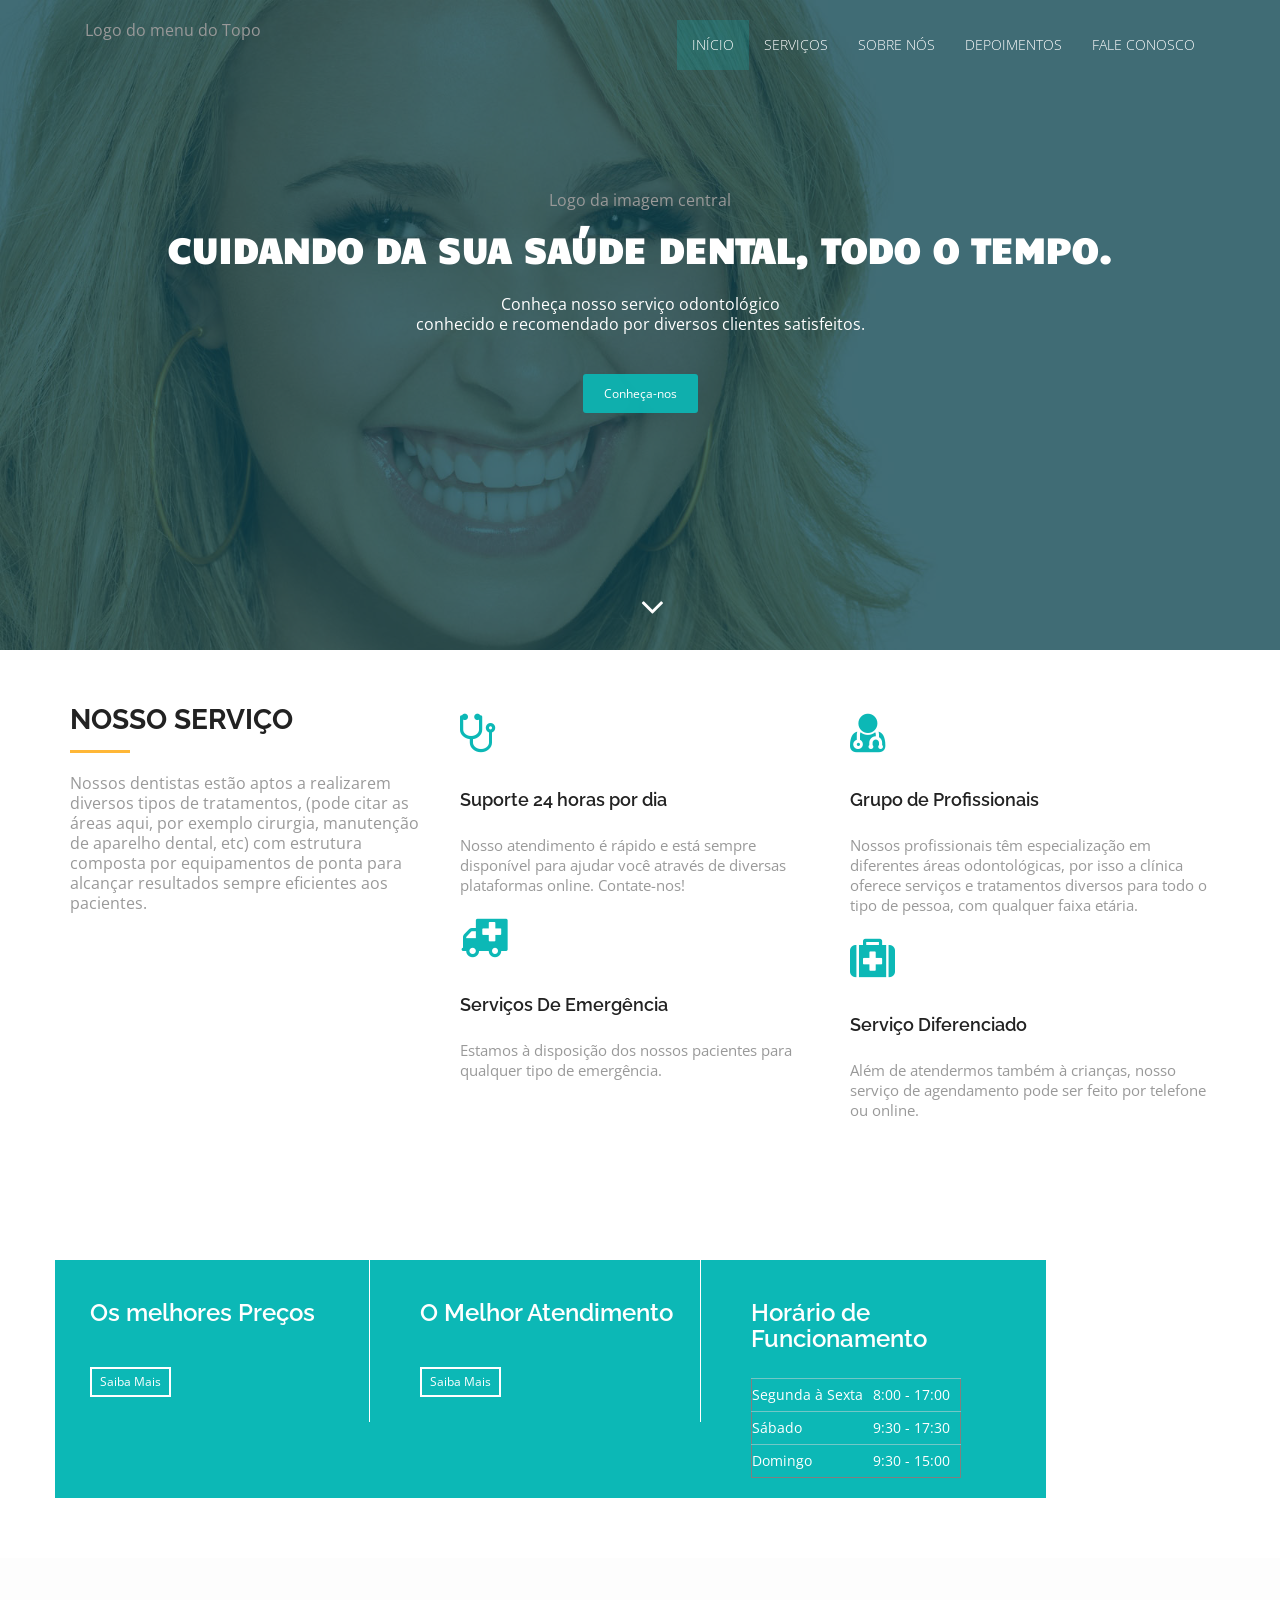
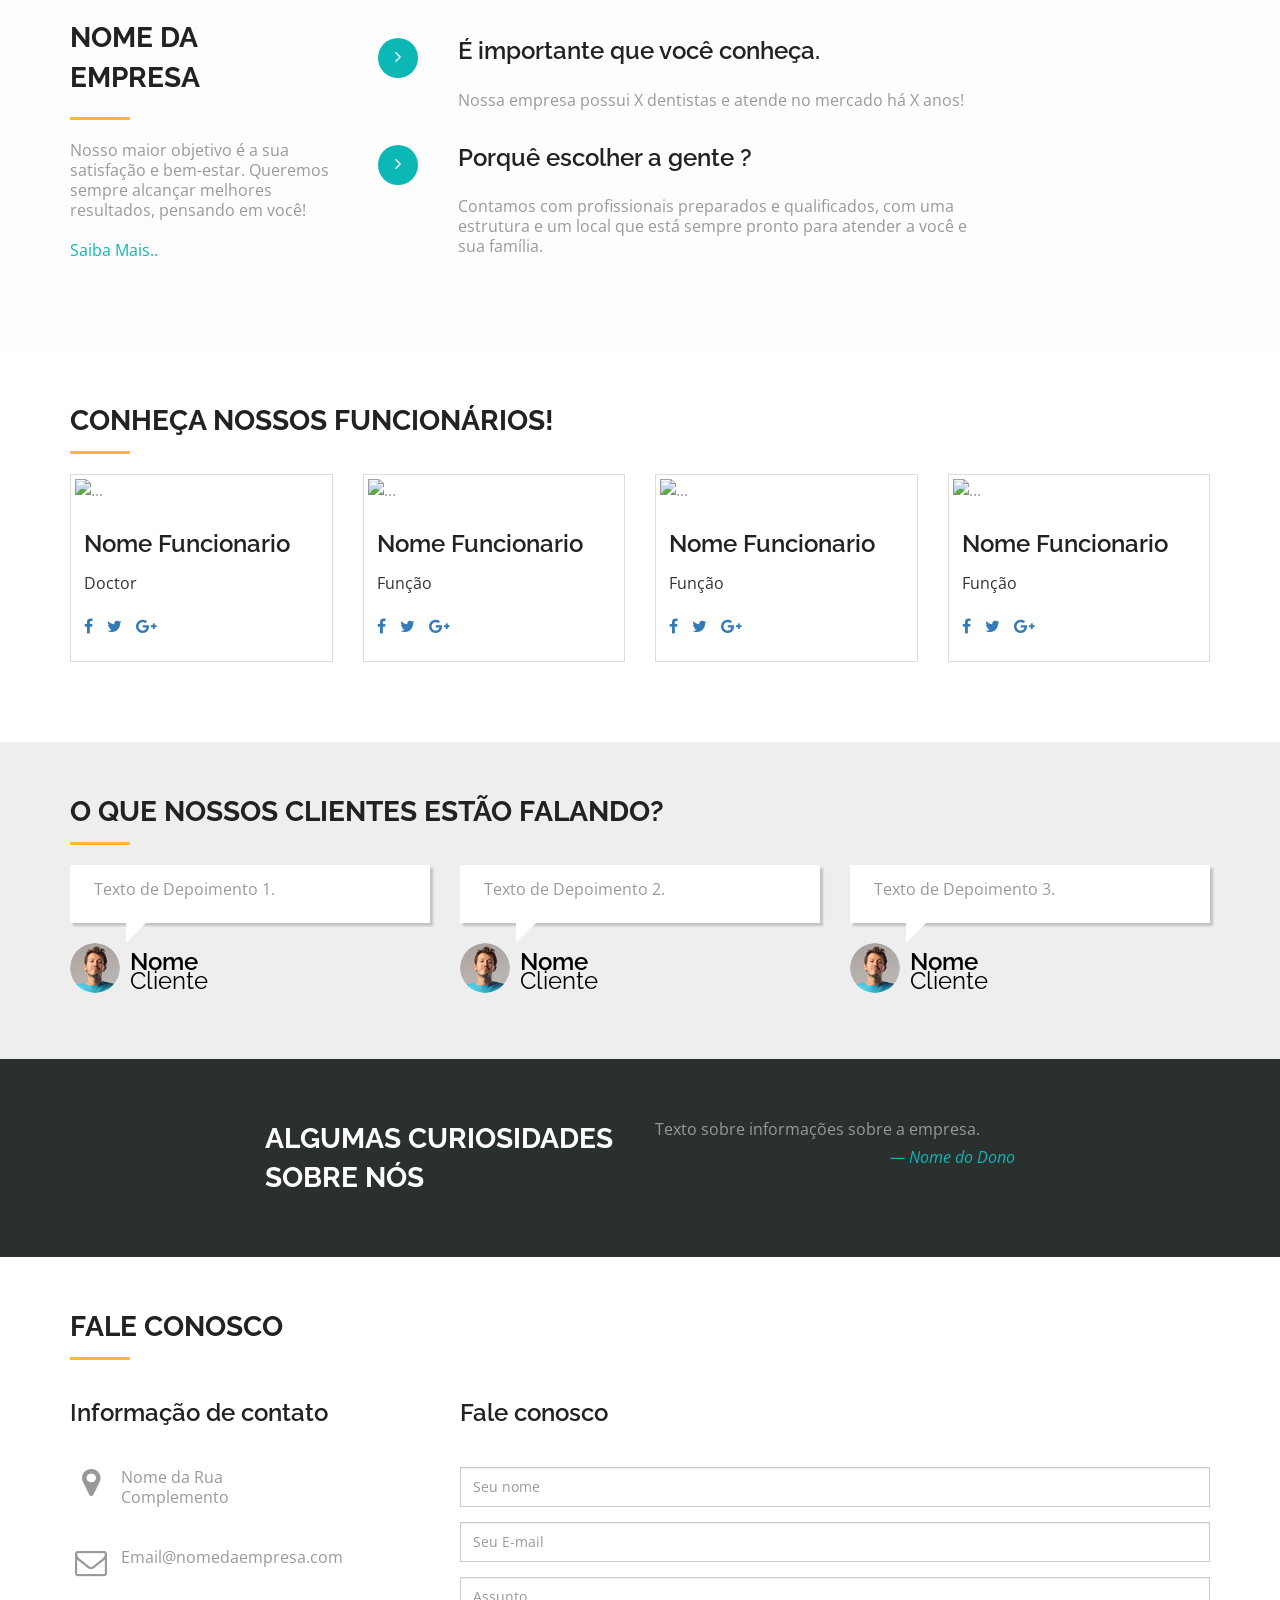
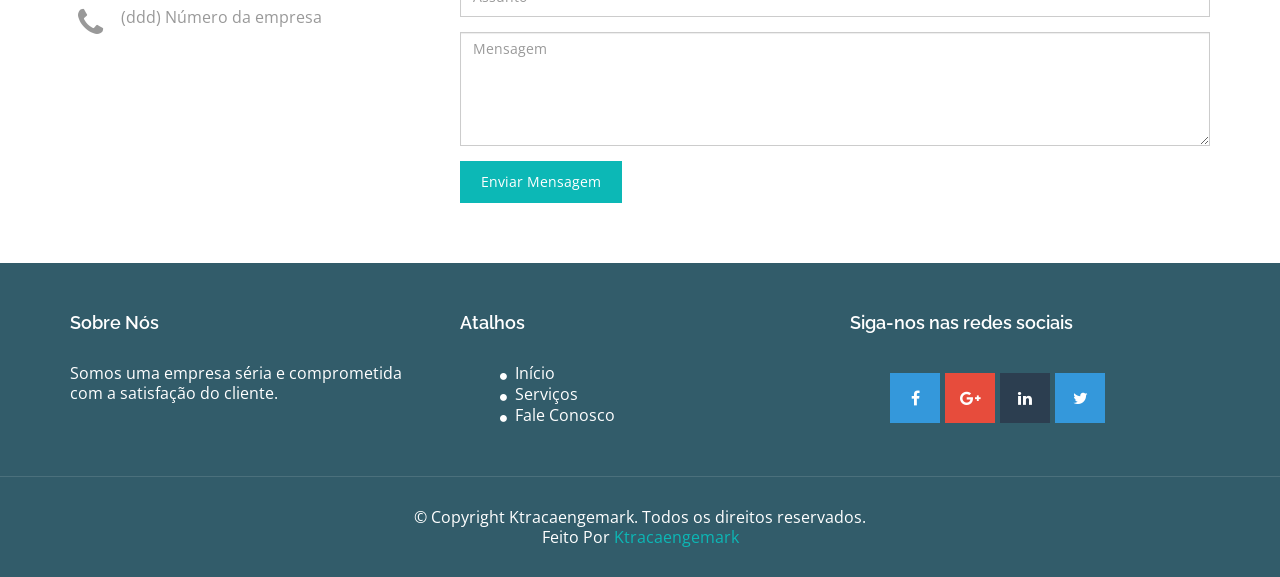
==== src/main/webapp/index.html @ 69862e16 "Inical" ====
<!DOCTYPE html>
<html lang="en">
  <head>
    <meta charset="utf-8">
    <meta name="viewport" content="width=device-width, initial-scale=1">
    <title>Odonto</title>
    <meta name="description" content="Free Bootstrap Theme by BootstrapMade.com">
    <meta name="keywords" content="free website templates, free bootstrap themes, free template, free bootstrap, free website template">
    
    <link rel="stylesheet" type="text/css" href="https://fonts.googleapis.com/css?family=Open+Sans|Raleway|Candal">
    <link rel="stylesheet" type="text/css" href="css/font-awesome.min.css">
    <link rel="stylesheet" type="text/css" href="css/bootstrap.min.css">
    <link rel="stylesheet" type="text/css" href="css/style.css">
    <!-- =======================================================
        Theme Name: Medilab
        Theme URL: https://bootstrapmade.com/medilab-free-medical-bootstrap-theme/
        Author: BootstrapMade.com
        Author URL: https://bootstrapmade.com
    ======================================================= -->
  </head>
  <body id="myPage" data-spy="scroll" data-target=".navbar" data-offset="60">
  	<!--banner-->
	<section id="banner" class="banner">
		<div class="bg-color">
			<nav class="navbar navbar-default navbar-fixed-top">
			  <div class="container">
			  	<div class="col-md-12">
				    <div class="navbar-header">
				      <button type="button" class="navbar-toggle" data-toggle="collapse" data-target="#myNavbar">
				        <span class="icon-bar"></span>
				        <span class="icon-bar"></span>
				        <span class="icon-bar"></span>
				      </button>
				      <!--<a class="navbar-brand" href="#"><img src="img/logo.png" class="img-responsive" style="width: 140px; margin-top: -16px;"></a>--> Logo do menu do Topo
				    </div>
				    <div class="collapse navbar-collapse navbar-right" id="myNavbar">
				      <ul class="nav navbar-nav">
				        <li class="active"><a href="#banner">Início</a></li>
				        <li class=""><a href="#service">Serviços</a></li>
				        <li class=""><a href="#about">Sobre Nós</a></li>
				        <li class=""><a href="#testimonial">Depoimentos</a></li>
				        <li class=""><a href="#contact">Fale Conosco</a></li>
				      </ul>
				    </div>
				</div>
			  </div>
			</nav>
			<div class="container">
				<div class="row">
					<div class="banner-info">
						<div class="banner-logo text-center">
							<!--<img src="img/logo.png" class="img-responsive">--> Logo da imagem central
						</div>
						<div class="banner-text text-center">
							<h1 class="white">Cuidando da sua Saúde dental, todo o tempo.</h1>
							<p>Conheça nosso serviço odontológico<br>conhecido e recomendado por diversos clientes satisfeitos.</p>
							<a href="#contact" class="btn btn-appoint">Conheça-nos</a>
						</div>
						<div class="overlay-detail text-center">
			               <a href="#service"><i class="fa fa-angle-down"></i></a>
			             </div>		
					</div>
				</div>
			</div>
		</div>
	</section>
	<!--/ banner-->
	<!--service-->
	<section id="service" class="section-padding">
		<div class="container">
			<div class="row">
				<div class="col-md-4 col-sm-4">
					<h2 class="ser-title">Nosso Serviço</h2>
					<hr class="botm-line">
					<p>Nossos dentistas estão aptos a realizarem diversos tipos de tratamentos, (pode citar as áreas aqui, por exemplo cirurgia, manutenção de aparelho dental, etc) com estrutura composta por equipamentos de ponta para alcançar resultados sempre eficientes aos pacientes.</p>
				</div>
				<div class="col-md-4 col-sm-4">
					<div class="service-info">
						<div class="icon">
							<i class="fa fa-stethoscope"></i>
						</div>
						<div class="icon-info">
							<h4>Suporte 24 horas por dia</h4>
							<p>Nosso atendimento é rápido e está sempre disponível para ajudar você através de diversas plataformas online. Contate-nos!</p>
						</div>
					</div>
					<div class="service-info">
						<div class="icon">
							<i class="fa fa-ambulance"></i>
						</div>
						<div class="icon-info">
							<h4>Serviços De Emergência</h4>
							<p>Estamos à disposição dos nossos pacientes para qualquer tipo de emergência.</p>
						</div>
					</div>
				</div>
				<div class="col-md-4 col-sm-4">
					<div class="service-info">
						<div class="icon">
							<i class="fa fa-user-md"></i>
						</div>
						<div class="icon-info">
							<h4>Grupo de Profissionais</h4>
							<p>Nossos profissionais têm especialização em diferentes áreas odontológicas, por isso a clínica oferece serviços e tratamentos diversos para todo o tipo de pessoa, com qualquer faixa etária.</p>
						</div>
					</div>
					<div class="service-info">
						<div class="icon">
							<i class="fa fa-medkit"></i>
						</div>
						<div class="icon-info">
							<h4>Serviço Diferenciado</h4>
							<p>Além de atendermos também à crianças, nosso serviço de agendamento pode ser feito por telefone ou online.</p>
						</div>
					</div>
				</div>
			</div>
		</div>
	</section>
	<!--/ service-->
	<!--cta-->
	<section id="cta-1" class="section-padding">
		<div class="container">
			<div class="row">
				<div class="schedule-tab">
    			<div class="col-md-4 col-sm-4 bor-left">
    				<div class="mt-boxy-color"></div>
	    			<div class="medi-info">
		    			<h3>Os melhores Preços</h3>
						<p></p>
						<a href="#" class="medi-info-btn">Saiba Mais</a>		    	
					</div>
    			</div>
				<div class="col-md-4 col-sm-4">
					<div class="medi-info">
		    			<h3>O Melhor Atendimento</h3>
						<p></p>
						<a href="#" class="medi-info-btn">Saiba Mais</a>	
					</div>
				</div>
				<div class="col-md-4 col-sm-4 mt-boxy-3">
					<div class="mt-boxy-color"></div>
					<div class="time-info">
			    			<h3>Horário de Funcionamento</h3>
							<table style="margin: 8px 0px 0px;" border="1">
								<tbody>
									<tr>
									<td>Segunda à Sexta</td>
									<td>8:00 - 17:00</td>
									</tr>
									<tr>
									<td>Sábado</td>
									<td>9:30 - 17:30</td>
									</tr>
									<tr>
									<td>Domingo</td>
									<td>9:30 - 15:00</td>
									</tr>
								</tbody>
							</table>				    		
					</div>
				</div>
				</div>
			</div>
		</div>
	</section>
	<!--cta-->
	<!--about-->
	<section id="about" class="section-padding">
		<div class="container">
			<div class="row">
				<div class="col-md-3 col-sm-4 col-xs-12">
			        <div class="section-title">
			          <h2 class="head-title lg-line">Nome da empresa</h2>
			          <hr class="botm-line">
			          <p class="sec-para">Nosso maior objetivo é a sua satisfação e bem-estar. Queremos sempre alcançar melhores resultados, pensando em você!</p>
			          <a href="" style="color: #0cb8b6; padding-top:10px;">Saiba Mais..</a>
			        </div>
			    </div>
			    <div class="col-md-9 col-sm-8 col-xs-12">
			       <div style="visibility: visible;" class="col-sm-9 more-features-box">
			          <div class="more-features-box-text">
			            <div class="more-features-box-text-icon"> <i class="fa fa-angle-right" aria-hidden="true"></i> </div>
			            <div class="more-features-box-text-description">
				            <h3>É importante que você conheça.</h3>
				            <p>Nossa empresa possui X dentistas e atende no mercado há X anos!</p>
				        </div>
			          </div>
			          <div class="more-features-box-text">
			            <div class="more-features-box-text-icon"> <i class="fa fa-angle-right" aria-hidden="true"></i> </div>
			            <div class="more-features-box-text-description">
				            <h3>Porquê escolher a gente ?</h3>
				            <p>Contamos com profissionais preparados e qualificados, com uma estrutura e um local que está sempre pronto para atender a você e sua família.</p>
				        </div>
                        </div>
			        </div>
			    </div>
			</div>
		</div>
	</section>
	<!--/ about-->
	<!--doctor team-->
	<section id="doctor-team" class="section-padding">
		<div class="container">
			<div class="row">
				<div class="col-md-12">
					<h2 class="ser-title">Conheça nossos Funcionários!</h2>
					<hr class="botm-line">
				</div>
				<div class="col-md-3 col-sm-3 col-xs-6">
			      <div class="thumbnail"> 
			      	<img src="img/doctor1.jpg" alt="..." class="team-img">
			        <div class="caption">
			          <h3>Nome Funcionario</h3>
			          <p>Doctor</p>
			          <ul class="list-inline">
			            <li><a href="#"><i class="fa fa-facebook"></i></a></li>
			            <li><a href="#"><i class="fa fa-twitter"></i></a></li>
			            <li><a href="#"><i class="fa fa-google-plus"></i></a></li>
			          </ul>
			        </div>
			      </div>
			    </div>
			    <div class="col-md-3 col-sm-3 col-xs-6">
			      <div class="thumbnail"> 
			      	<img src="img/doctor2.jpg" alt="..." class="team-img">
			        <div class="caption">
			          <h3>Nome Funcionario</h3>
			          <p>Função</p>
			          <ul class="list-inline">
			            <li><a href="#"><i class="fa fa-facebook"></i></a></li>
			            <li><a href="#"><i class="fa fa-twitter"></i></a></li>
			            <li><a href="#"><i class="fa fa-google-plus"></i></a></li>
			          </ul>
			        </div>
			      </div>
			    </div>
			    <div class="col-md-3 col-sm-3 col-xs-6">
			      <div class="thumbnail"> 
			      	<img src="img/doctor3.jpg" alt="..." class="team-img">
			        <div class="caption">
			          <h3>Nome Funcionario</h3>
			          <p>Função</p>
			          <ul class="list-inline">
			            <li><a href="#"><i class="fa fa-facebook"></i></a></li>
			            <li><a href="#"><i class="fa fa-twitter"></i></a></li>
			            <li><a href="#"><i class="fa fa-google-plus"></i></a></li>
			          </ul>
			        </div>
			      </div>
			    </div>
			    <div class="col-md-3 col-sm-3 col-xs-6">
			      <div class="thumbnail"> 
			      	<img src="img/doctor4.jpg" alt="..." class="team-img">
			        <div class="caption">
			          <h3>Nome Funcionario</h3>
			          <p>Função</p>
			          <ul class="list-inline">
			            <li><a href="#"><i class="fa fa-facebook"></i></a></li>
			            <li><a href="#"><i class="fa fa-twitter"></i></a></li>
			            <li><a href="#"><i class="fa fa-google-plus"></i></a></li>
			          </ul>
			        </div>
			      </div>
			    </div>
			</div>
		</div>
	</section>
	<!--/ doctor team-->
	<!--testimonial-->
	<section id="testimonial" class="section-padding">
		<div class="container">
			<div class="row">
				<div class="col-md-12">
					<h2 class="ser-title">O que nossos Clientes estão falando?</h2>
					<hr class="botm-line">
				</div>
				<div class="col-md-4 col-sm-4">
					<div class="testi-details">
						<!-- Paragraph -->
						<p>Texto de Depoimento 1.</p>
					</div>
					<div class="testi-info">
						<!-- User Image -->
						<a href="#"><img src="img/thumb.png" alt="" class="img-responsive"></a>
						<!-- User Name -->
						<h3>Nome<span>Cliente</span></h3>
					</div>
				</div>
			    <div class="col-md-4 col-sm-4">
					<div class="testi-details">
						<!-- Paragraph -->
						<p>Texto de Depoimento 2.</p>
					</div>
					<div class="testi-info">
						<!-- User Image -->
						<a href="#"><img src="img/thumb.png" alt="" class="img-responsive"></a>
						<!-- User Name -->
						<h3>Nome<span>Cliente</span></h3>
					</div>
				</div>
			    <div class="col-md-4 col-sm-4">
					<div class="testi-details">
						<!-- Paragraph -->
						<p>Texto de Depoimento 3.</p>
					</div>
					<div class="testi-info">
						<!-- User Image -->
						<a href="#"><img src="img/thumb.png" alt="" class="img-responsive"></a>
						<!-- User Name -->
						<h3>Nome<span>Cliente</span></h3>
					</div>
				</div>
			</div>
		</div>
	</section>
	<!--/ testimonial-->
	<!--cta 2-->
	<section id="cta-2" class="section-padding">
		<div class="container">
			<div class=" row">
				<div class="col-md-2"></div>
	            <div class="text-right-md col-md-4 col-sm-4">
	              <h2 class="section-title white lg-line"> Algumas curiosidades<br> Sobre Nós</h2>
	            </div>
	            <div class="col-md-4 col-sm-5">
	              Texto sobre informações sobre a empresa.
	              <p class="text-right text-primary"><i>— Nome do Dono</i></p>
	            </div>
	            <div class="col-md-2"></div>
	        </div>
		</div>
	</section>
	<!--cta-->
	<!--contact-->
	<section id="contact" class="section-padding">
		<div class="container">
			<div class="row">
				<div class="col-md-12">
					<h2 class="ser-title">Fale Conosco</h2>
					<hr class="botm-line">
				</div>
				<div class="col-md-4 col-sm-4">
			      <h3>Informação de contato</h3>
			      <div class="space"></div>
			      <p><i class="fa fa-map-marker fa-fw pull-left fa-2x"></i>Nome da Rua<br>
			        Complemento</p>
			      <div class="space"></div>
			      <p><i class="fa fa-envelope-o fa-fw pull-left fa-2x"></i>Email@nomedaempresa.com</p>
			      <div class="space"></div>
			      <p><i class="fa fa-phone fa-fw pull-left fa-2x"></i>(ddd) Número da empresa</p>
			    </div>
				<div class="col-md-8 col-sm-8 marb20">
					<div class="contact-info">
							<h3 class="cnt-ttl">Fale conosco</h3>
							<div class="space"></div>
                            <div id="sendmessage">Sua mensagem foi enviada, obrigado!</div>
                            <div id="errormessage"></div>
							<form action="" method="post" role="form" class="contactForm">
							    <div class="form-group">
                                    <input type="text" name="name" class="form-control br-radius-zero" id="name" placeholder="Seu nome" data-rule="minlen:4" data-msg="Por favor, no mínimo 4 digitos" />
                                    <div class="validation"></div>
                                </div>
                                <div class="form-group">
                                    <input type="email" class="form-control br-radius-zero" name="email" id="email" placeholder="Seu E-mail" data-rule="email" data-msg="Por favor, use um e-mail válido" />
                                    <div class="validation"></div>
                                </div>
                                <div class="form-group">
                                    <input type="text" class="form-control br-radius-zero" name="subject" id="subject" placeholder="Assunto" data-rule="minlen:4" data-msg="Por favor, no mínimo 8 digitos no assunto" />
                                    <div class="validation"></div>
                                </div>
                                <div class="form-group">
                                    <textarea class="form-control br-radius-zero" name="message" rows="5" data-rule="required" data-msg="Por favor, escreva algo pra nós." placeholder="Mensagem"></textarea>
                                    <div class="validation"></div>
                                </div>
                                
								<div class="form-action">
									<button type="submit" class="btn btn-form">Enviar Mensagem</button>
								</div>
							</form>
					</div>
				</div>
			</div>
		</div>
	</section>
	<!--/ contact-->
	<!--footer-->
	<footer id="footer">
		<div class="top-footer">
			<div class="container">
				<div class="row">
					<div class="col-md-4 col-sm-4 marb20">
							<div class="ftr-tle">
								<h4 class="white no-padding">Sobre Nós</h4>
							</div>
							<div class="info-sec">
								<p>Somos uma empresa séria e comprometida com a satisfação do cliente.</p>
							</div>
					</div>
					<div class="col-md-4 col-sm-4 marb20">
						<div class="ftr-tle">
							<h4 class="white no-padding">Atalhos</h4>
						</div>
						<div class="info-sec">
							<ul class="quick-info">
								<li><a href="index.html"><i class="fa fa-circle"></i>Início</a></li>
								<li><a href="#service"><i class="fa fa-circle"></i>Serviços</a></li>
								<li><a href="#contact"><i class="fa fa-circle"></i>Fale Conosco</a></li>
							</ul>
						</div>
					</div>
					<div class="col-md-4 col-sm-4 marb20">
						<div class="ftr-tle">
							<h4 class="white no-padding">Siga-nos nas redes sociais</h4>
						</div>
						<div class="info-sec">
							<ul class="social-icon">
								<li class="bglight-blue"><i class="fa fa-facebook"></i></li>
								<li class="bgred"><i class="fa fa-google-plus"></i></li>
								<li class="bgdark-blue"><i class="fa fa-linkedin"></i></li>
								<li class="bglight-blue"><i class="fa fa-twitter"></i></li>
							</ul>
						</div>
					</div>
				</div>
			</div>
		</div>
		<div class="footer-line">
			<div class="container">
				<div class="row">
					<div class="col-md-12 text-center">
						© Copyright Ktracaengemark. Todos os direitos reservados.
                        <div class="credits">
                            <!-- 
                                All the links in the footer should remain intact. 
                                You can delete the links only if you purchased the pro version.
                                Licensing information: https://bootstrapmade.com/license/
                                Purchase the pro version with working PHP/AJAX contact form: https://bootstrapmade.com/buy/?theme=Medilab
                            -->
                            Feito Por <a href="https://www.ktracaengemark.com.br/site">Ktracaengemark</a>
                        </div>
					</div>
				</div>
			</div>
		</div>
	</footer>
	<!--/ footer-->
    
    <script src="js/jquery.min.js"></script>
    <script src="js/jquery.easing.min.js"></script>
    <script src="js/bootstrap.min.js"></script>
    <script src="js/custom.js"></script>
    <script src="contactform/contactform.js"></script>
    
  </body>
</html>
---- src/main/webapp/css/style.css ----
/*
    Theme Name: Medilab
    Theme URL: https://bootstrapmade.com/medilab-free-medical-bootstrap-theme/
    Author: BootstrapMade.com
    Author URL: https://bootstrapmade.com
*/

body {
	font-family: 'Open Sans', sans-serif;
	line-height: 20px;
	color: #999999;
	font-size: 300;
	font-size: 16px;
}
ol, ul {
	list-style: none;
}
blockquote, q {
	quotes: none;
}
blockquote:before, blockquote:after,
q:before, q:after {
	content: '';
	content: none;
}
table {
	border-collapse: collapse;
	border-spacing: 0;
}
h1, h2, h3, h4, h5, h6
{
	font-family: 'Raleway', sans-serif;
	font-weight: 600;
	color: #222222;
}
a, a:hover, a:focus, a:active{
    outline: none;
}

.section-padding{
	padding: 60px 0px;

}
h2 {
    line-height: 20px;
    margin: 0;
    font-size: 28px;
    font-weight: 700;
    text-transform: uppercase;
}
hr.botm-line {
    height: 3px;
    width: 60px;
    background: #ffb737;
    position: relative;
    border: 0;
    margin: 20px 0 20px 0;
}

/***************************************
banner
***************************************/
.navbar {
    margin-bottom: 0px;
    border: 0px;
}
.navbar {
    border-radius: 0px;
}
.navbar-default {
    background-color: #fff;
    padding: 20px 0;
    transition: all 0.3s;
}
.navbar-default {
    background-color: transparent;
    border: 0px;
}
.navbar {
    border-radius: 0px;
}

.navbar-brand
{
	font-family: 'Chewy', cursive;
	font-size: 32px;
}

.navbar-brand img {
    padding-top: 2px;
    width: 120px !important;
}

.navbar-default .navbar-brand, .navbar-default .navbar-brand:hover, .navbar-default .navbar-brand:focus {
    color: #EA6045;
}

.top-nav-collapse {
    padding: 0; 
    background: rgba(28,74,90, 0.9);
}

.white, .white:hover, .white:focus
{
	color: #fff;
	width: 100% !important;
}
.block
{
	display: block;
}
.navbar-default .navbar-nav > .active > a, .navbar-default .navbar-nav > .active > a:focus, .navbar-default .navbar-nav > .active > a:hover {
    color: #fff;
    text-transform: uppercase;
    background-color: rgba(12, 184, 182, 0.21);
}
.navbar-default .navbar-nav > li > a
{
	color: #fff;
	text-transform: uppercase;
	font-size: 14px;
	font-weight: 300;
}
.navbar-default .navbar-nav > li > a:hover, .navbar-default .navbar-nav > li > a:focus
{
	color: #fff;
    text-transform: uppercase;
    background-color: rgba(12, 184, 182, 0.21);
}
.affix {
    background-color: #ffffff !important;
}
.affix .navbar-nav > li > a:hover, .affix .navbar-nav > li > a:focus
{
    background-color: rgba(12, 184, 182) !important;
}
#banner{
	background: url('../img/bg-banner.jpg') no-repeat fixed;
	background-size: cover;
	min-height: 650px;
	position: relative;
}
.bg-color{
	background-color: RGBA(13, 70, 83, 0.78);
	min-height: 650px;
}
.banner-info{
	padding-top: 190px;
}
.banner-logo img{
	display: inline-block;
}
.banner-text{
	color: #fff;
}
.banner-text h1{
	font-family: 'Candal', sans-serif;
	font-size: 35px;
	text-transform: uppercase;
	padding-bottom:15px; 
}
.btn-appoint, .btn-appoint:hover, .btn-appoint:focus{
	margin-top: 30px;
	padding: 10px 20px;
	font-size: 12px;
	background-color: rgba(12, 184, 182, 0.91);
	border-radius: 3px;
	color: #fff;
}
.overlay-detail a i {
    text-align: center;
    position: absolute;
    bottom: 25px;
    font-size: 38px;
    color: #fff;
    margin: 0 auto;
}
.text-primary i{
    padding-top: 8px;
    display: inline-block;
}
/***************************************
services
***************************************/
.icon i{
	color: #0cb8b6;
	font-size: 45px;
	margin-bottom: 25px;
}
.service-info{
	margin-bottom: 20px;
}
.icon-info h4{
	padding-bottom: 15px;
}
.icon-info p{
	font-size: 15px !important;
}
/***************************************
cta-1
***************************************/
.schedule-tab {
	background-color: #0CB8B6;
	float: left;
}
.medi-info{
	border-right: 1px solid #fff;
}
.medi-info, .time-info{
	padding: 20px;
	color: #fff;
}
.medi-info h3, .time-info h3{
	padding-bottom: 16px;
	color: #fff;
	font-weight: 600;
}
.medi-info-btn, .medi-info-btn:hover, .medi-info-btn:focus {
    margin: 15px 0px 5px;
    display: inline-block;
    border: solid white 2px;
    padding: 3px 8px;
    font-size: 12px;
    color: #fff;
    font-weight: 400 !important;
    cursor: pointer;
}
td {
    border: 0px solid #ededed;
    border-top: 1px solid rgba(216, 216, 216, 0.5);
    padding: 6px 10px 6px 0;
}
.medi-info, .time-info{
    font-size: 14px;
}
/***************************************
about
***************************************/
#about{
    background-color: rgba(238, 238, 238, 0.15);
}
.lg-line{
	line-height: 1.4;
	font-size: 28px;
}
.more-features-box-text-icon {
    float: left;
    width: 40px;
    height: 40px;
    padding-top: 6px;
    background: #0cb8b6;
    -moz-border-radius: 50%;
    -webkit-border-radius: 50%;
    border-radius: 50%;
    color: #fff;
    text-align: center;
}
.more-features-box-text-description h3{
    padding-bottom: 15px;
}
.more-features-box-text-icon i {
    font-size: 18px;
    line-height: 26px;
}
.more-features-box-text-description{
	margin-left: 80px;
	margin-bottom: 35px;
}
.sec-para{
	padding-bottom: 10px;
}
/***************************************
doctor team
***************************************/
.thumbnail {
	border-radius: 0px;
}
.caption h3{
    padding-bottom: 5px;
}
.caption p{
    padding-bottom: 10px;
}
/***************************************
testimonial
***************************************/
#testimonial{
    background-color: #eee;
}
.testi-details {
    background: #fff;
    padding: 14px 24px;
    margin-bottom: 20px;
    box-shadow: 3px 3px 2px 0px rgba(0,0,0,0.18);
    position: relative;
}
.testi-info a {
    display: block;
    width: 50px;
    height: 50px;
    background-color: #fff;
    border-radius: 50%;
    float: left;
    margin-right: 10px;
}
.testi-info a img{
	border-radius: 50%;
}
.testi-info h3 {
    display: inline-block;
    line-height: 22px;
    font-weight: 600;
    color: #000;
    margin-top: 8px;
}
.testi-info h3 > span {
    display: block;
    line-height: 16px;
    font-weight: 400;
}
.testi-details::after {
    content: "";
    position: absolute;
    width: 0;
    height: 0;
    border-style: solid;
    border-color: transparent;
    border-left: 0;
    bottom: -40px;
    left: 56px;
    border-top-color: #fff;
    border-width: 20px;
}
.testi-details::before {
    content: '';
    position: absolute;
    transform: rotate(45deg);
    width: 0px;
    height: 0px;
    bottom: -30px;
    left: 45px;
    border-style: solid;
    border-width: 15px;
    border-color: transparent;
    z-index: -1;
    box-shadow: 3px -13px 5px 0px rgba(0, 0, 0, 0.18);
    border-left: 0;
}
/***************************************
cta -2
***************************************/
#cta-2{
	background-color: rgb(41, 48, 46);
}
.white{
	color: #fff;
}
.icon-play, .icon-play:hover, .icon-play:focus{
	background-color: #0CB8B6;
	padding: 5px 10px;
	color: #fff;
	text-decoration: none;
	padding: 5px 17px;
	margin-top: 26px;
	display: block;
}
.text-primary {
    color: #0cb8b6;
}
.icon-mar 
{
	margin-right: 7px;
}
/***************************************
contact us
***************************************/
.space {
    margin-top: 40px;
}
.btn-form, .btn-form:hover, .btn-form:focus {
    background-color: #0cb8b6;
    color: #fff;
    border-radius: 0px;
    padding: 10px 20px;
}
.br-radius-zero {
    border-radius: 0px;
}
.form-control{
	height: 40px;
}

.validation {
    color: red;
    display:none;
    margin: 0 0 20px;
    font-weight:400;
    font-size:13px;
}

#sendmessage {
    color: green;
    border:1px solid green;
    display:none;
    text-align:center;
    padding:15px;
    font-weight:600;
    margin-bottom:15px;
}

#errormessage {
    color: red;
    display:none;
    border:1px solid red;
    text-align:center;
    padding:15px;
    font-weight:600;
    margin-bottom:15px;
}

#sendmessage.show, #errormessage.show, .show {
	display:block;
}


/***************************************
footer
***************************************/
#footer{
	background-color: #325C6A;
}
.ftr-tle {
    height: 50px;
}
.info-sec {
    color: #fff;
}
.quick-info li i {
    font-size: 8px;
    width: 15px;
    height: 15px;
    line-height: 15px;
    text-align: left;
}
.social-icon li {
    float: left;
    width: 50px;
    height: 50px;
    line-height: 50px;
    text-align: center;
    margin-right: 5px;
}
.bglight-blue {
    background-color: #3498DB;
}
.bgred {
    background-color: #E74C3C;
}
.bgdark-blue {
    background-color: #2C3E50;
}
.bglight-blue {
    background-color: #3498DB;
}
.top-footer {
    padding: 40px 0px;
    border-bottom: 1px solid rgba(255, 255, 255, 0.12);
}
.footer-line {
    padding: 30px 0px;
    color: #fff;
}

.footer-line a {
    color: #0CB8B6;
}

.quick-info li a{
    color: #fff;
}
.site-link, .site-link:hover, .site-link:focus
{
    color: #0cb8b6;
    text-transform: none;
}
@media (min-width: 551px) and (max-width: 980px){

}
@media (min-width: 220px) and (max-width: 551px){
    .testi-info{
        margin-bottom: 20px;
    }
    .marb20{
        margin-top: 30px;
    }
    h2{
        font-size: 24px;
        line-height: 1.2;
    }
    .section-title{
        margin-bottom: 30px;
    }
    .medi-info {
    border: 0px;
    border-bottom: 1px solid #fff;
    }
    .service-info{
        margin-top: 20px;
        margin-bottom: 0px;
    }
    .caption h3 {
    font-size: 14px;
    }
    .caption p{
    font-size: 12px;
    padding-bottom: 5px;
    }
    .caption ul li a i{
        font-size: 14px;
    }
    .banner-text h1{
        font-size: 24px;
    }
}
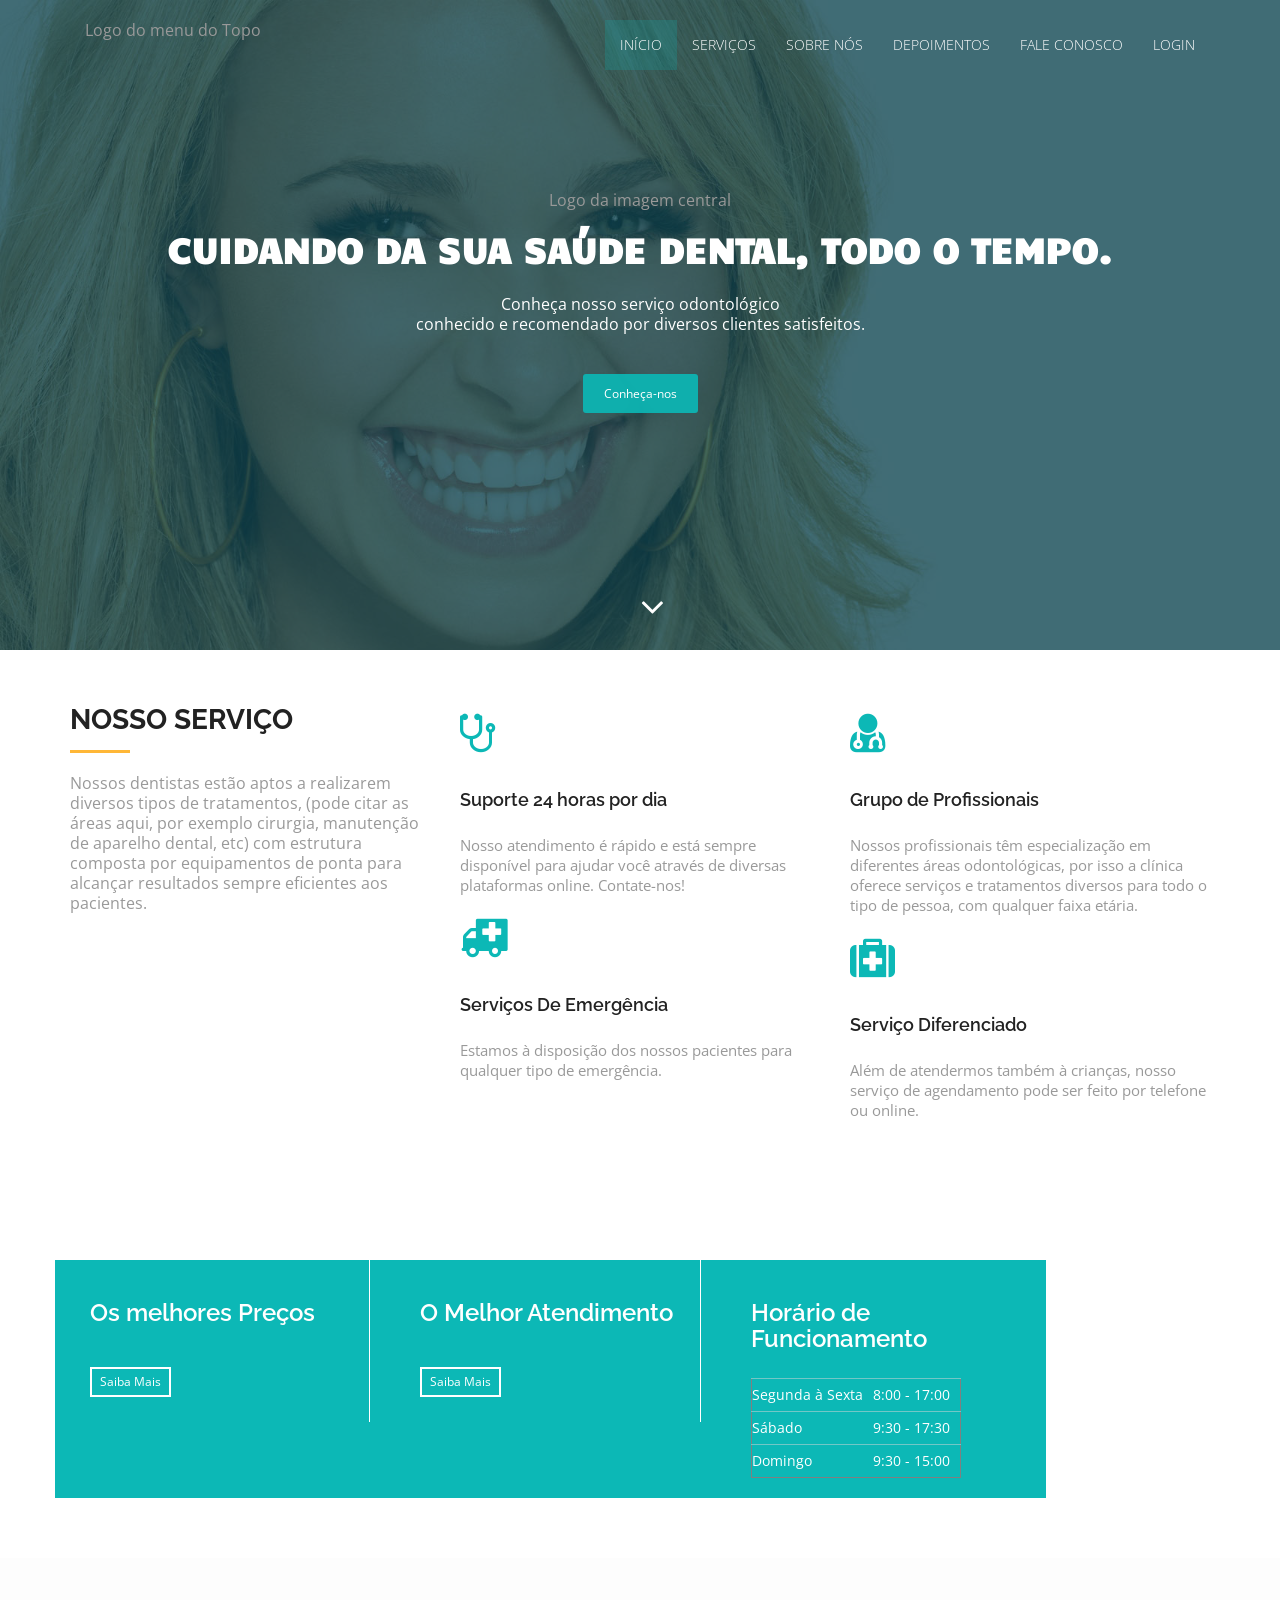
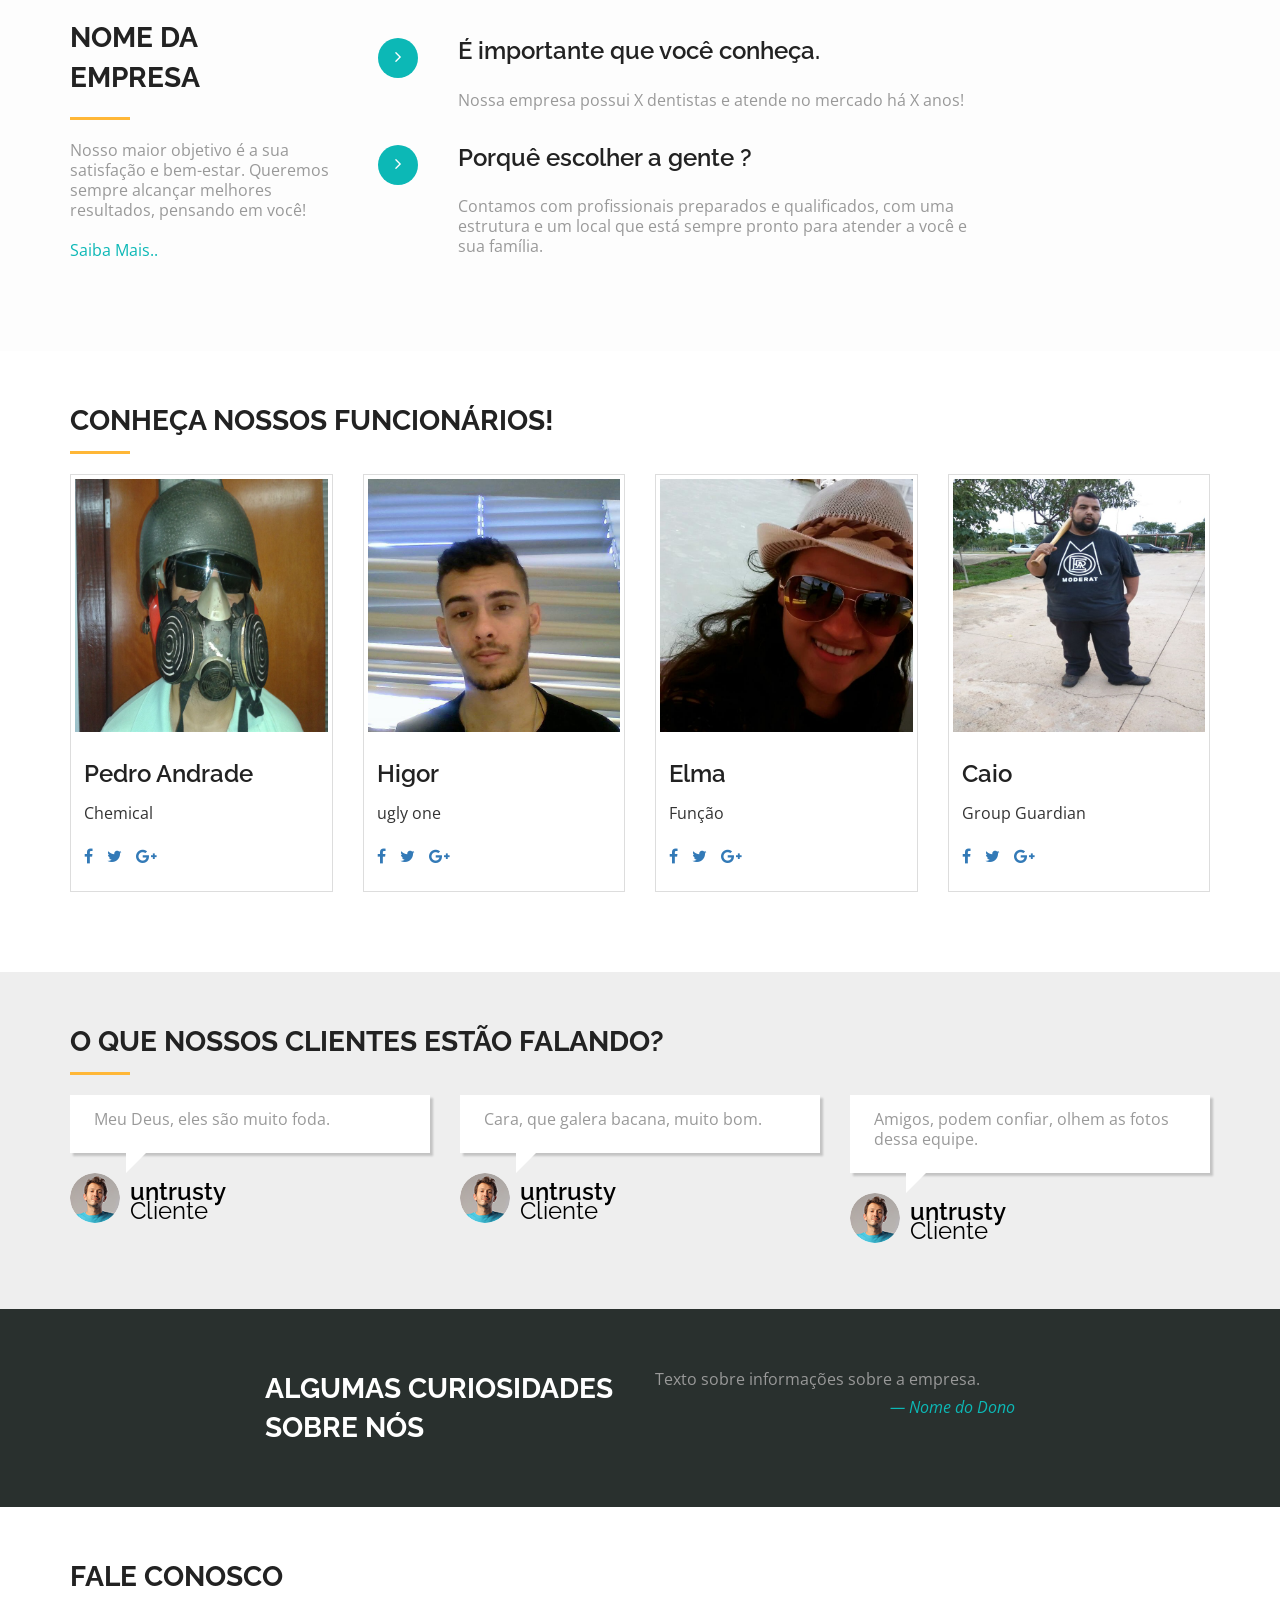
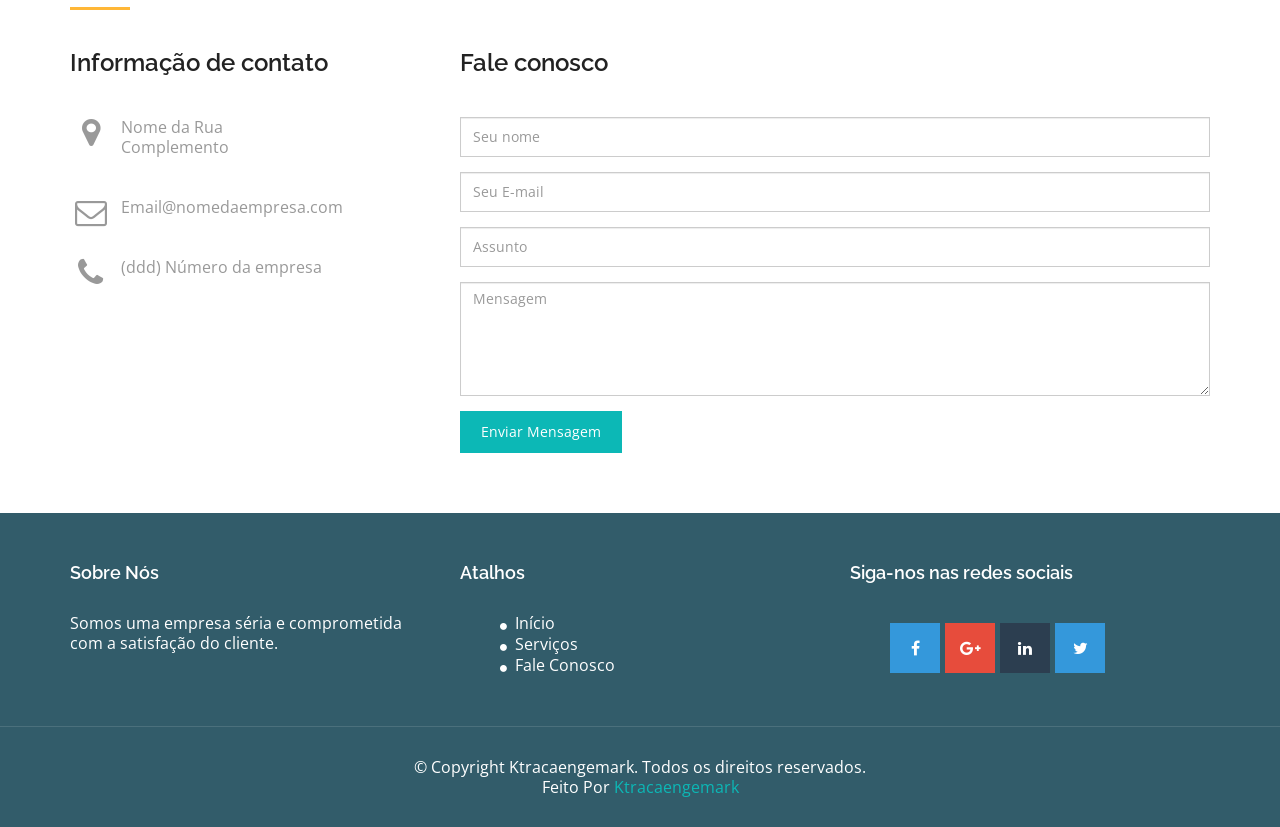
==== commit e622ec9b: "gays" ====
--- a/src/main/webapp/index.html
+++ b/src/main/webapp/index.html
@@ -6,7 +6,8 @@
     <title>Odonto</title>
     <meta name="description" content="Free Bootstrap Theme by BootstrapMade.com">
     <meta name="keywords" content="free website templates, free bootstrap themes, free template, free bootstrap, free website template">
-    
+    <link rel="shortcut icon" href="http://d1ujqdpfgkvqfi.cloudfront.net/favicon-generator/htdocs/favicons/2015-01-06/61712a698ed488328c0c60f379023ace.ico">
+	  
     <link rel="stylesheet" type="text/css" href="https://fonts.googleapis.com/css?family=Open+Sans|Raleway|Candal">
     <link rel="stylesheet" type="text/css" href="css/font-awesome.min.css">
     <link rel="stylesheet" type="text/css" href="css/bootstrap.min.css">
@@ -18,6 +19,39 @@
         Author URL: https://bootstrapmade.com
     ======================================================= -->
   </head>
+	<!--login-->
+				<section class="at-login-form">
+				<div class="modal fade" id="at-login" tabindex="-1" role="dialog" aria-labelledby="myModalLabel">
+					<div class="modal-dialog" role="document">
+						<div class="modal-content">
+							<div class="modal-body">
+										<form>
+											<div class="form-group">
+												<input type="email" class="form-control-form " id="exampleInputEmaillog" placeholder="Email">
+											</div>
+											<div class="form-group">
+												<input type="password" class="form-control-form " id="exampleInputPasswordpas" placeholder="Password">
+											</div>
+											<div class="row">	
+												<div class="col-md-6">
+													<div class="checkbox">
+														<label>
+															<input type="checkbox"> Remember me
+														</label>
+													</div>	
+												</div>
+												<div class="col-md-4 col-md-offset-2">	
+													<p class="frgt-pswd"   data-toggle="modal" data-dismiss="modal"  data-target="#at-reset-pswd">	Forgot Password ?</p>
+												</div>
+											</div>
+											<button type="submit" class="btn-lgin">Login</button>
+										</form>
+									</div>
+								</div>
+							</div>
+						</div>
+				</section>
+	<!--/login>
   <body id="myPage" data-spy="scroll" data-target=".navbar" data-offset="60">
   	<!--banner-->
 	<section id="banner" class="banner">
@@ -40,6 +74,7 @@
 				        <li class=""><a href="#about">Sobre Nós</a></li>
 				        <li class=""><a href="#testimonial">Depoimentos</a></li>
 				        <li class=""><a href="#contact">Fale Conosco</a></li>
+								<li><a href="#" data-toggle="modal" data-target="#at-login">Login</a></li>
 				      </ul>
 				    </div>
 				</div>
@@ -165,7 +200,7 @@
 		</div>
 	</section>
 	<!--cta-->
-	<!--about-->
+	<!--about/Empresa-->
 	<section id="about" class="section-padding">
 		<div class="container">
 			<div class="row">
@@ -198,7 +233,7 @@
 			</div>
 		</div>
 	</section>
-	<!--/ about-->
+	<!--/ about/SobreNos-->
 	<!--doctor team-->
 	<section id="doctor-team" class="section-padding">
 		<div class="container">
@@ -211,8 +246,8 @@
 			      <div class="thumbnail"> 
 			      	<img src="img/doctor1.jpg" alt="..." class="team-img">
 			        <div class="caption">
-			          <h3>Nome Funcionario</h3>
-			          <p>Doctor</p>
+			          <h3>Pedro Andrade</h3>
+			          <p>Chemical</p>
 			          <ul class="list-inline">
 			            <li><a href="#"><i class="fa fa-facebook"></i></a></li>
 			            <li><a href="#"><i class="fa fa-twitter"></i></a></li>
@@ -225,7 +260,21 @@
 			      <div class="thumbnail"> 
 			      	<img src="img/doctor2.jpg" alt="..." class="team-img">
 			        <div class="caption">
-			          <h3>Nome Funcionario</h3>
+			          <h3>Higor</h3>
+			          <p>ugly one</p>
+			          <ul class="list-inline">
+			            <li><a href="#"><i class="fa fa-facebook"></i></a></li>
+			            <li><a href="#"><i class="fa fa-twitter"></i></a></li>
+			            <li><a href="#"><i class="fa fa-google-plus"></i></a></li>
+			          </ul>
+			        </div>
+			      </div>
+			    </div>
+			    <div class="col-md-3 col-sm-3 col-xs-6">
+			      <div class="thumbnail"> 
+			      	<img src="img/doctor3.jpg" alt="..." class="team-img">
+			        <div class="caption">
+			          <h3>Elma</h3>
 			          <p>Função</p>
 			          <ul class="list-inline">
 			            <li><a href="#"><i class="fa fa-facebook"></i></a></li>
@@ -237,10 +286,10 @@
 			    </div>
 			    <div class="col-md-3 col-sm-3 col-xs-6">
 			      <div class="thumbnail"> 
-			      	<img src="img/doctor3.jpg" alt="..." class="team-img">
+			      	<img src="img/doctor4.jpg" alt="..." class="team-img">
 			        <div class="caption">
-			          <h3>Nome Funcionario</h3>
-			          <p>Função</p>
+			          <h3>Caio</h3>
+			          <p>Group Guardian</p>
 			          <ul class="list-inline">
 			            <li><a href="#"><i class="fa fa-facebook"></i></a></li>
 			            <li><a href="#"><i class="fa fa-twitter"></i></a></li>
@@ -249,20 +298,6 @@
 			        </div>
 			      </div>
 			    </div>
-			    <div class="col-md-3 col-sm-3 col-xs-6">
-			      <div class="thumbnail"> 
-			      	<img src="img/doctor4.jpg" alt="..." class="team-img">
-			        <div class="caption">
-			          <h3>Nome Funcionario</h3>
-			          <p>Função</p>
-			          <ul class="list-inline">
-			            <li><a href="#"><i class="fa fa-facebook"></i></a></li>
-			            <li><a href="#"><i class="fa fa-twitter"></i></a></li>
-			            <li><a href="#"><i class="fa fa-google-plus"></i></a></li>
-			          </ul>
-			        </div>
-			      </div>
-			    </div>
 			</div>
 		</div>
 	</section>
@@ -278,37 +313,37 @@
 				<div class="col-md-4 col-sm-4">
 					<div class="testi-details">
 						<!-- Paragraph -->
-						<p>Texto de Depoimento 1.</p>
+						<p>Meu Deus, eles são muito foda.</p>
 					</div>
 					<div class="testi-info">
 						<!-- User Image -->
 						<a href="#"><img src="img/thumb.png" alt="" class="img-responsive"></a>
 						<!-- User Name -->
-						<h3>Nome<span>Cliente</span></h3>
+						<h3>untrusty<span>Cliente</span></h3>
 					</div>
 				</div>
 			    <div class="col-md-4 col-sm-4">
 					<div class="testi-details">
 						<!-- Paragraph -->
-						<p>Texto de Depoimento 2.</p>
+						<p>Cara, que galera bacana, muito bom.</p>
 					</div>
 					<div class="testi-info">
 						<!-- User Image -->
 						<a href="#"><img src="img/thumb.png" alt="" class="img-responsive"></a>
 						<!-- User Name -->
-						<h3>Nome<span>Cliente</span></h3>
+						<h3>untrusty<span>Cliente</span></h3>
 					</div>
 				</div>
 			    <div class="col-md-4 col-sm-4">
 					<div class="testi-details">
 						<!-- Paragraph -->
-						<p>Texto de Depoimento 3.</p>
+						<p>Amigos, podem confiar, olhem as fotos dessa equipe.</p>
 					</div>
 					<div class="testi-info">
 						<!-- User Image -->
 						<a href="#"><img src="img/thumb.png" alt="" class="img-responsive"></a>
 						<!-- User Name -->
-						<h3>Nome<span>Cliente</span></h3>
+						<h3>untrusty<span>Cliente</span></h3>
 					</div>
 				</div>
 			</div>
@@ -453,4 +488,4 @@
     <script src="contactform/contactform.js"></script>
     
   </body>
-</html>+</html>
--- a/src/main/webapp/css/style.css
+++ b/src/main/webapp/css/style.css
@@ -521,4 +521,211 @@
     .banner-text h1{
         font-size: 24px;
     }
-}+    .header-tp .navbar {
+    position: relative;
+	min-height: 50px;
+	margin-bottom: 0px;
+	border: 1px solid transparent;
+}
+
+.header-tp .navbar-default {
+	background-color: #1DB9EC;
+	border-color:transparent!important;
+}
+.header-tp .bdr li:nth-child(odd) 
+{
+	border-left: 1px solid rgba(255, 255, 255, 0.44);
+
+}
+
+.header-tp .bdr li:nth-child(even) 
+{
+	border-right: 1px solid rgba(255, 255, 255, 0.44);
+	border-left: 1px solid rgba(255, 255, 255, 0.44);
+}
+.header-tp .bdr li
+{
+	padding:10px 0px;
+}
+.header-tp .bdr li a
+{
+	color:#fff!important;
+}
+
+.header-tp .pddr
+{
+	padding-top:5px;
+}
+
+.header-tp .navbar-right {
+    float: right !important;
+    margin-right: 30px;
+}
+
+.header-tp  .nav > li {
+    position: relative;
+    display: inline-block;
+}
+
+.btn-blu {
+	display: inline-block;
+	padding: 10px 35px;
+	font-size: 14px;
+	font-weight: 400;
+	line-height: 1.42857143;
+	text-align: center;
+	white-space: nowrap;
+	vertical-align: middle;
+	-ms-touch-action: manipulation;
+	touch-action: manipulation;
+	cursor: pointer;
+	-webkit-user-select: none;
+	-moz-user-select: none;
+	-ms-user-select: none;
+	user-select: none;
+	background-image: none;
+	border: 1px solid transparent;
+	border-radius: 0px;
+	background-color: #0D4459;
+	border-color: #0D4459;
+	color: #fff;
+}      
+.mrgn-top
+{
+	margin-top:15px;
+	margin-right:15px;
+}    
+
+.header-tp
+{
+    margin: 10px 0px;
+}    
+
+/*######################## LOGIN/SIGNUP PAGE START ##################################*/
+
+
+.at-login-form .btn-lgin
+{
+	display: inline-block;
+	padding: 18px 20px;
+	margin-bottom: 0;
+	font-size: 14px;
+	font-weight: 400;
+	line-height: 1.42857143;
+	text-align: center;
+	white-space: nowrap;
+	vertical-align: middle;
+	-ms-touch-action: manipulation;
+	touch-action: manipulation;
+	cursor: pointer;
+	-webkit-user-select: none;
+	-moz-user-select: none;
+	-ms-user-select: none;
+	user-select: none;
+	background-image: none;
+	border: 1px solid #eee;
+	border-radius: 0px;
+	background-color: #1DB9EC;
+	width: 100%;
+	margin-top: 10px;
+	color:#fff;
+}
+.at-login-form .signup-or-separator {
+	background: none;
+	height: 34px;
+	position: relative;
+	text-align: center;
+}
+.at-login-form .signup-or-separator--text {
+	background-color: #fff;
+	display: inline-block;
+	padding: 8px;
+}
+
+.at-login-form .h6 {
+	font-size: 14px;
+	font-weight: bold;
+	color: #757575;
+	line-height: 1.1;
+	text-rendering: optimizelegibility;
+}
+
+.at-login-form .signup-or-separator hr {
+    margin: -25px auto 10px;
+    width: 100%;	
+ }
+ 
+ .at-login-form .form-control-form {
+    display: block;
+    width: 100%;
+    height: 54px;
+    padding: 15px 12px;
+    font-size: 14px;
+    line-height: 1.42857143;
+    color: #555;
+    background-color: #fff;
+    background-image: none;
+    border: 1px solid #ccc;
+    border-radius: 0px;
+    -webkit-box-shadow: inset 0 1px 1px rgba(0,0,0,.075);
+    box-shadow: inset 0 1px 1px rgba(0,0,0,.075);
+    -webkit-transition: border-color ease-in-out .15s,-webkit-box-shadow ease-in-out .15s;
+    -o-transition: border-color ease-in-out .15s,box-shadow ease-in-out .15s;
+    transition: border-color ease-in-out .15s,box-shadow ease-in-out .15s;
+    margin-top: 3px;
+}   
+ .at-login-form .frgt-pswd
+{
+	margin: 5px 0 10px;
+color: red;
+}
+
+ .at-login-form .btn-gst
+{
+	display: inline-block;
+padding: 6px 12px;
+margin-bottom: 0;
+font-size: 14px;
+font-weight: 400;
+line-height: 1.42857143;
+text-align: center;
+white-space: nowrap;
+vertical-align: middle;
+-ms-touch-action: manipulation;
+touch-action: manipulation;
+cursor: pointer;
+-webkit-user-select: none;
+-moz-user-select: none;
+-ms-user-select: none;
+user-select: none;
+background-image: none;
+border: 1px solid #000;
+border-radius: 0px;
+background-color: transparent;
+}
+
+ .at-login-form .ta-l
+{
+	text-align:left;
+	margin-top: 5px;
+}
+
+ .at-login-form .modal-dialog {
+    width: 500px;
+    margin: 30px auto;
+}
+
+.at-login-form .modal-content
+{
+	padding: 0px 10px;
+}
+
+.at-login-form  .modal-header {
+    padding: 10px 10px;
+    border-bottom: 0px solid #e5e5e5;
+}
+.blue-bg-nav
+{
+    background-color:#1DB9EC;
+/*######################## LOGIN/SIGNUP PAGE  END ##################################*/
+}}
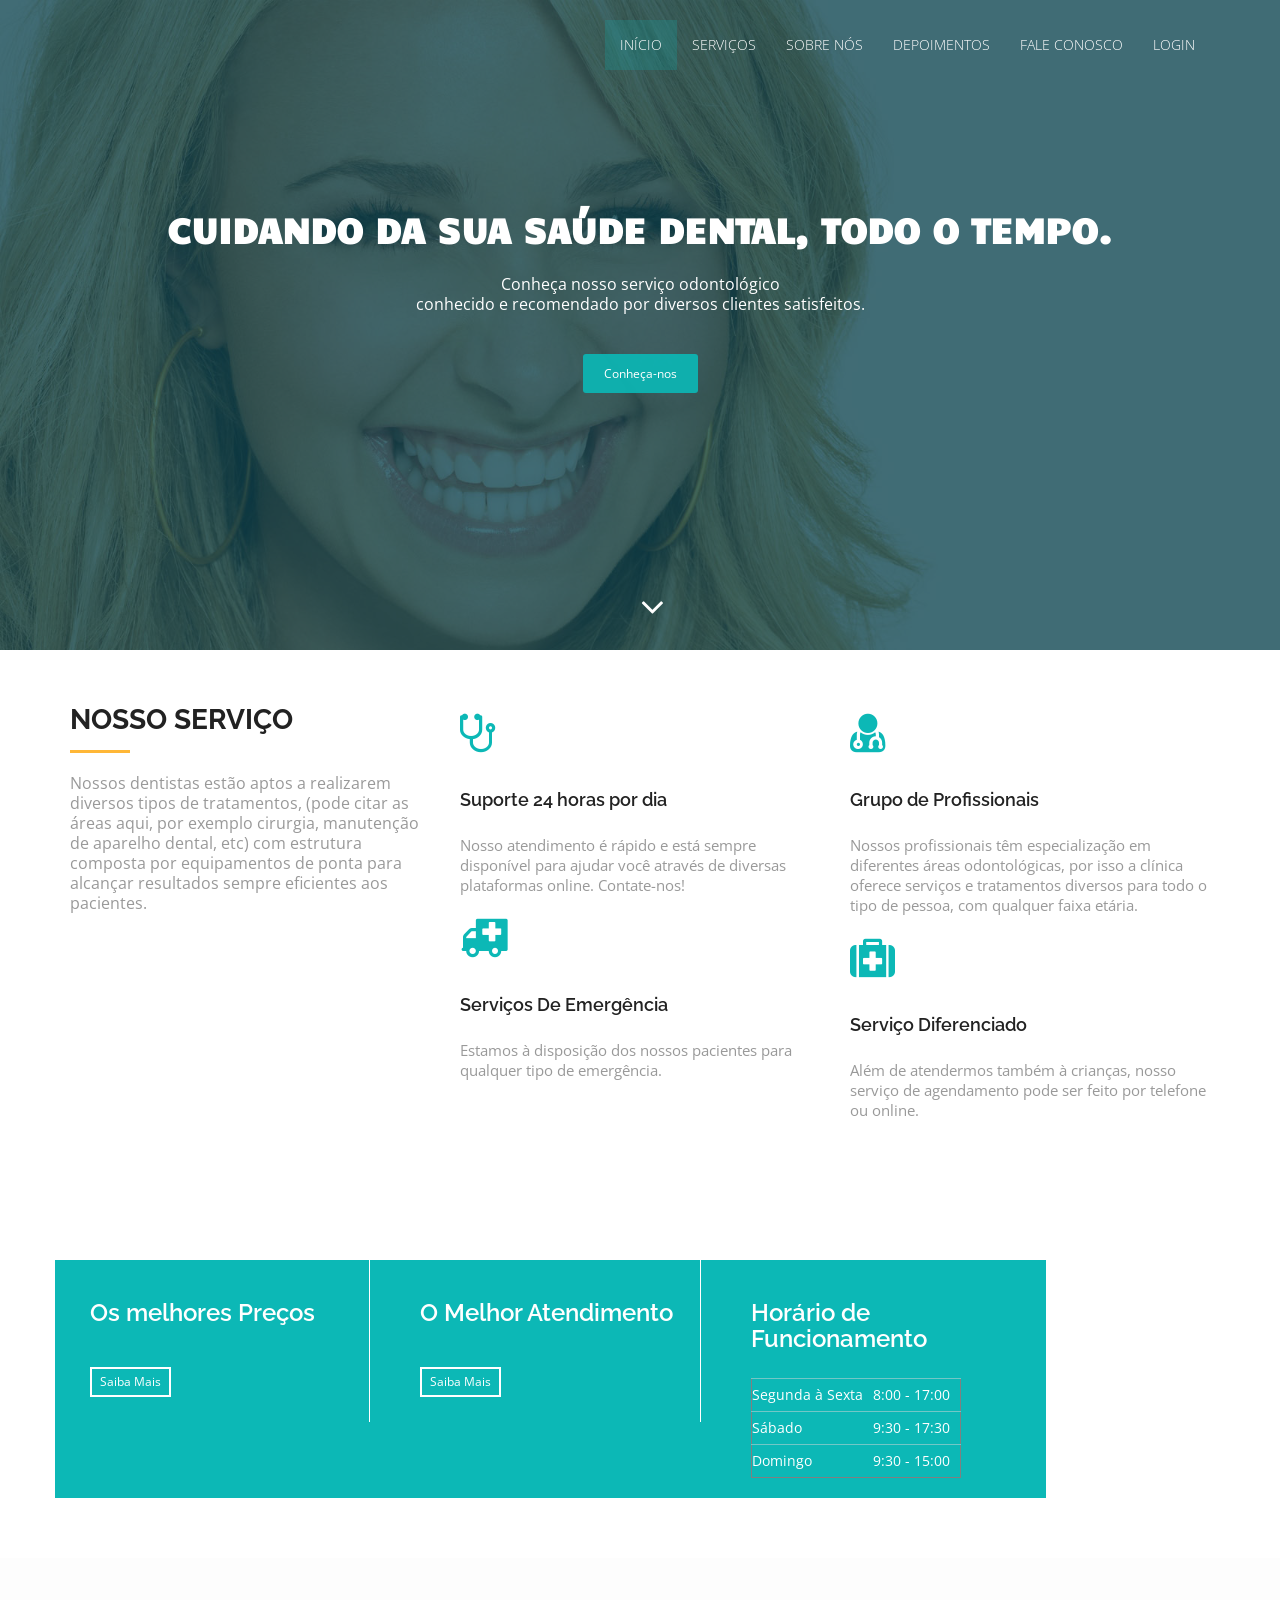
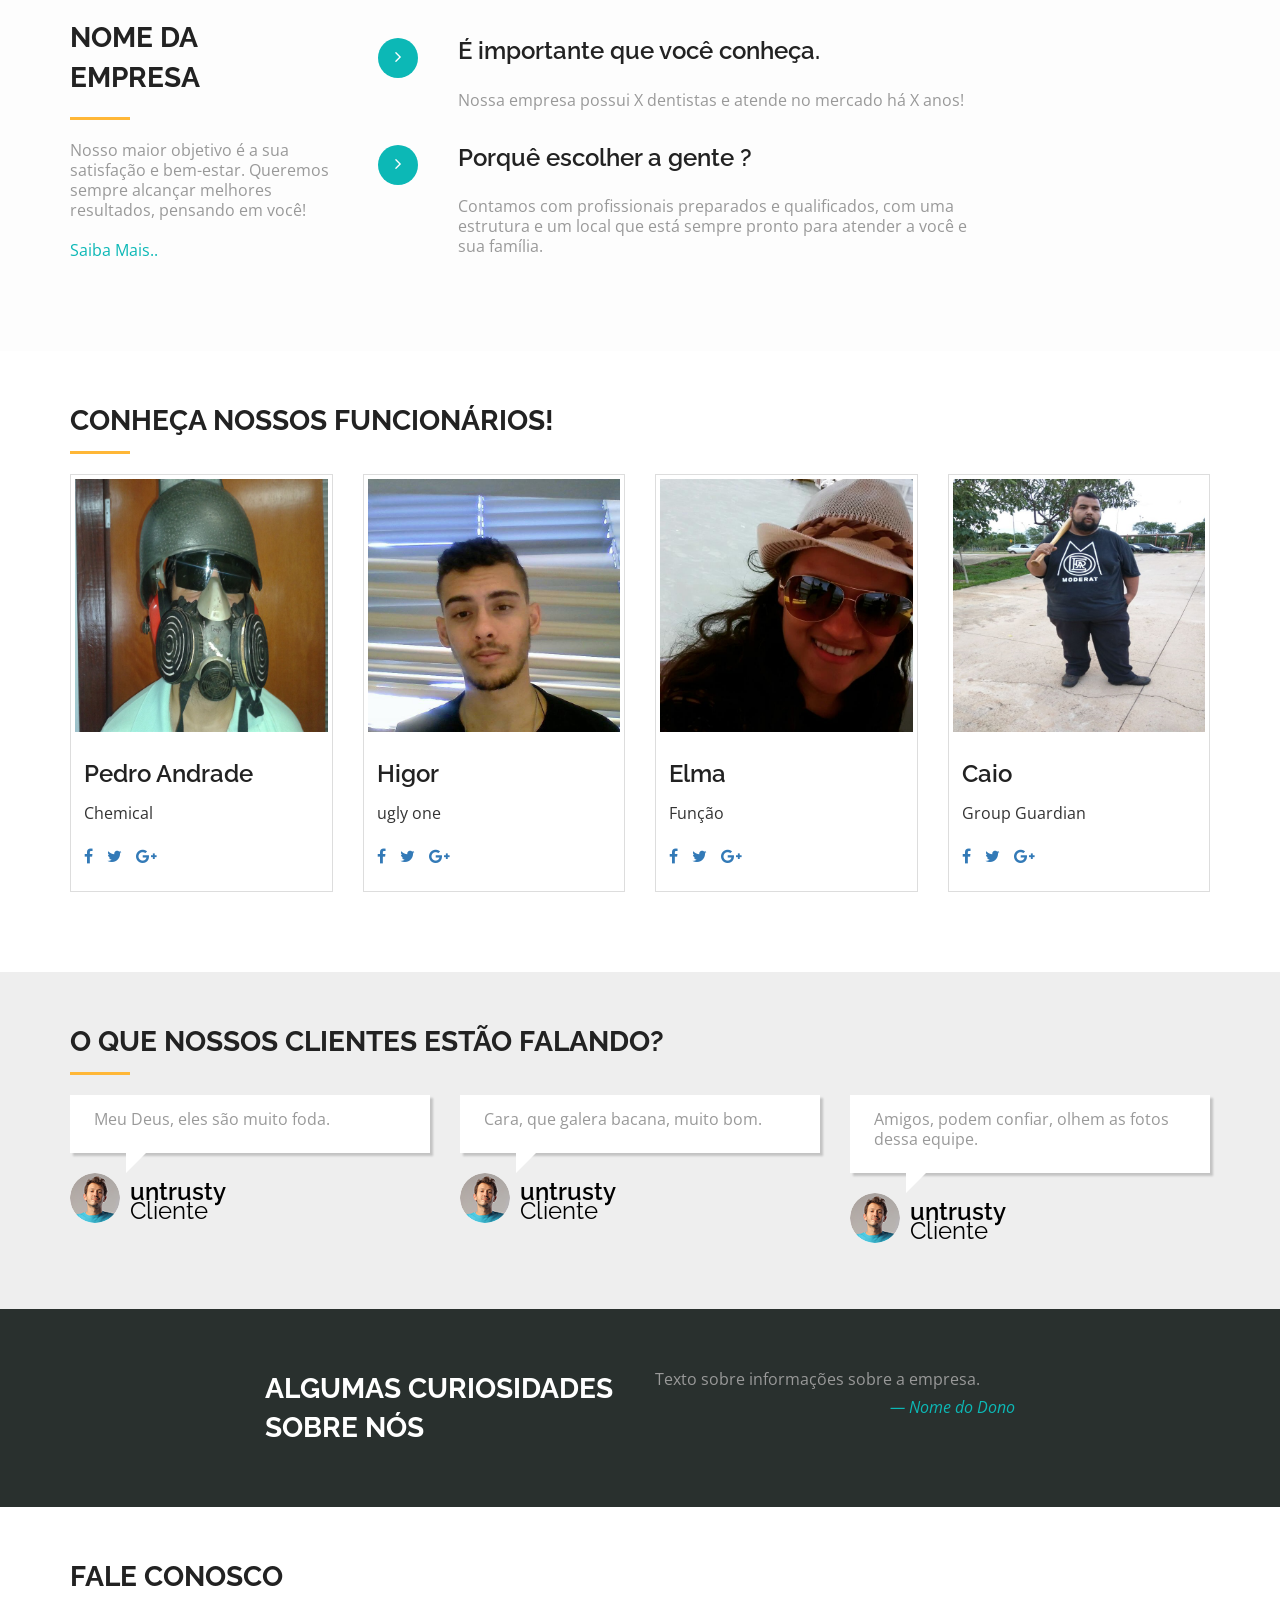
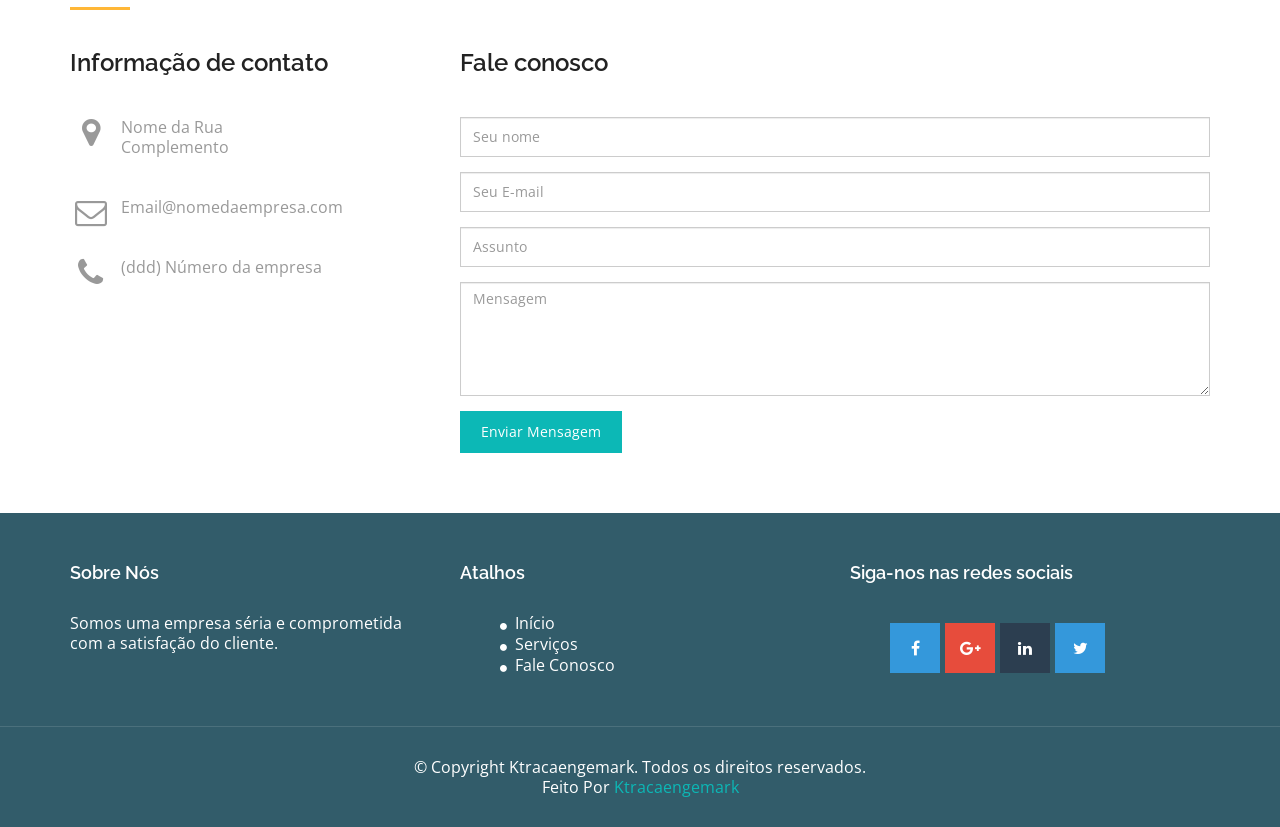
==== commit 6b237a9d: "Modal" ====
--- a/src/main/webapp/index.html
+++ b/src/main/webapp/index.html
@@ -19,39 +19,7 @@
         Author URL: https://bootstrapmade.com
     ======================================================= -->
   </head>
-	<!--login-->
-				<section class="at-login-form">
-				<div class="modal fade" id="at-login" tabindex="-1" role="dialog" aria-labelledby="myModalLabel">
-					<div class="modal-dialog" role="document">
-						<div class="modal-content">
-							<div class="modal-body">
-										<form>
-											<div class="form-group">
-												<input type="email" class="form-control-form " id="exampleInputEmaillog" placeholder="Email">
-											</div>
-											<div class="form-group">
-												<input type="password" class="form-control-form " id="exampleInputPasswordpas" placeholder="Password">
-											</div>
-											<div class="row">	
-												<div class="col-md-6">
-													<div class="checkbox">
-														<label>
-															<input type="checkbox"> Remember me
-														</label>
-													</div>	
-												</div>
-												<div class="col-md-4 col-md-offset-2">	
-													<p class="frgt-pswd"   data-toggle="modal" data-dismiss="modal"  data-target="#at-reset-pswd">	Forgot Password ?</p>
-												</div>
-											</div>
-											<button type="submit" class="btn-lgin">Login</button>
-										</form>
-									</div>
-								</div>
-							</div>
-						</div>
-				</section>
-	<!--/login>
+
   <body id="myPage" data-spy="scroll" data-target=".navbar" data-offset="60">
   	<!--banner-->
 	<section id="banner" class="banner">
@@ -65,7 +33,7 @@
 				        <span class="icon-bar"></span>
 				        <span class="icon-bar"></span>
 				      </button>
-				      <!--<a class="navbar-brand" href="#"><img src="img/logo.png" class="img-responsive" style="width: 140px; margin-top: -16px;"></a>--> Logo do menu do Topo
+				      <!--<a class="navbar-brand" href="#"><img src="img/logo.png" class="img-responsive" style="width: 140px; margin-top: -16px;"></a>--> 
 				    </div>
 				    <div class="collapse navbar-collapse navbar-right" id="myNavbar">
 				      <ul class="nav navbar-nav">
@@ -74,7 +42,8 @@
 				        <li class=""><a href="#about">Sobre Nós</a></li>
 				        <li class=""><a href="#testimonial">Depoimentos</a></li>
 				        <li class=""><a href="#contact">Fale Conosco</a></li>
-								<li><a href="#" data-toggle="modal" data-target="#at-login">Login</a></li>
+								<li><a href="#" data-toggle="modal" data-target="#login">Login</a></li>
+								
 				      </ul>
 				    </div>
 				</div>
@@ -84,7 +53,7 @@
 				<div class="row">
 					<div class="banner-info">
 						<div class="banner-logo text-center">
-							<!--<img src="img/logo.png" class="img-responsive">--> Logo da imagem central
+							<!--<img src="img/logo.png" class="img-responsive">--> 
 						</div>
 						<div class="banner-text text-center">
 							<h1 class="white">Cuidando da sua Saúde dental, todo o tempo.</h1>
@@ -92,14 +61,50 @@
 							<a href="#contact" class="btn btn-appoint">Conheça-nos</a>
 						</div>
 						<div class="overlay-detail text-center">
-			               <a href="#service"><i class="fa fa-angle-down"></i></a>
-			             </div>		
+			      	 <a href="#service"><i class="fa fa-angle-down"></i></a>
+			    	</div>		
 					</div>
 				</div>
 			</div>
 		</div>
 	</section>
 	<!--/ banner-->
+
+	<!--login-->
+      <form id="logingform" action="/" method="post">
+        <div class="modal fade" id="login" tabindex="-1" role="dialog" aria-labelledby="myModalLabel" aria-hidden="true">
+          <div class="modal-dialog">
+            <div class="modal-content">
+              <div class="modal-header">
+                <button type="button" class="close" data-dismiss="modal"><span aria-hidden="true">×</span><span class="sr-only">Close</span></button>
+                <h4 class="modal-title" id="myModalLabel">Entrar</h4>
+              </div>
+              
+              <div class="modal-body">
+                <div class="form-group has-feedback">
+                  <label class="control-label">Endereço de E-mail</label>
+                  <input type="email" class="form-control" id="inputSuccess2" aria-describedby="inputSuccess2Status" placeholder="Email">
+                  <span class="glyphicon glyphicon-ok form-control-feedback" aria-hidden="true"></span>
+                </div>
+                
+                <div class="form-group has-feedback">
+                  <label class="control-label">Senha</label>
+                  <input type="password" class="form-control" id="inputSuccess2" aria-describedby="inputSuccess2Status" placeholder="Password">
+                  <span class="glyphicon glyphicon-ok form-control-feedback" aria-hidden="true"></span>
+                </div>
+                
+                <button type="button" class="btn btn-primary">Login</button>
+                <input type="checkbox" value="rememberme" id="rememberme"> Continuar Conectado <br/><br/>
+                
+                    
+              </div>
+            </div>
+          </div>
+        </div><!-- end become a member modal -->
+        </form> <!-- end login form -->
+
+			
+	<!--/login>
 	<!--service-->
 	<section id="service" class="section-padding">
 		<div class="container">
--- a/src/main/webapp/css/style.css
+++ b/src/main/webapp/css/style.css
@@ -599,133 +599,6 @@
 .header-tp
 {
     margin: 10px 0px;
-}    
-
-/*######################## LOGIN/SIGNUP PAGE START ##################################*/
-
-
-.at-login-form .btn-lgin
-{
-	display: inline-block;
-	padding: 18px 20px;
-	margin-bottom: 0;
-	font-size: 14px;
-	font-weight: 400;
-	line-height: 1.42857143;
-	text-align: center;
-	white-space: nowrap;
-	vertical-align: middle;
-	-ms-touch-action: manipulation;
-	touch-action: manipulation;
-	cursor: pointer;
-	-webkit-user-select: none;
-	-moz-user-select: none;
-	-ms-user-select: none;
-	user-select: none;
-	background-image: none;
-	border: 1px solid #eee;
-	border-radius: 0px;
-	background-color: #1DB9EC;
-	width: 100%;
-	margin-top: 10px;
-	color:#fff;
-}
-.at-login-form .signup-or-separator {
-	background: none;
-	height: 34px;
-	position: relative;
-	text-align: center;
-}
-.at-login-form .signup-or-separator--text {
-	background-color: #fff;
-	display: inline-block;
-	padding: 8px;
-}
-
-.at-login-form .h6 {
-	font-size: 14px;
-	font-weight: bold;
-	color: #757575;
-	line-height: 1.1;
-	text-rendering: optimizelegibility;
-}
-
-.at-login-form .signup-or-separator hr {
-    margin: -25px auto 10px;
-    width: 100%;	
- }
+}   
  
- .at-login-form .form-control-form {
-    display: block;
-    width: 100%;
-    height: 54px;
-    padding: 15px 12px;
-    font-size: 14px;
-    line-height: 1.42857143;
-    color: #555;
-    background-color: #fff;
-    background-image: none;
-    border: 1px solid #ccc;
-    border-radius: 0px;
-    -webkit-box-shadow: inset 0 1px 1px rgba(0,0,0,.075);
-    box-shadow: inset 0 1px 1px rgba(0,0,0,.075);
-    -webkit-transition: border-color ease-in-out .15s,-webkit-box-shadow ease-in-out .15s;
-    -o-transition: border-color ease-in-out .15s,box-shadow ease-in-out .15s;
-    transition: border-color ease-in-out .15s,box-shadow ease-in-out .15s;
-    margin-top: 3px;
-}   
- .at-login-form .frgt-pswd
-{
-	margin: 5px 0 10px;
-color: red;
-}
-
- .at-login-form .btn-gst
-{
-	display: inline-block;
-padding: 6px 12px;
-margin-bottom: 0;
-font-size: 14px;
-font-weight: 400;
-line-height: 1.42857143;
-text-align: center;
-white-space: nowrap;
-vertical-align: middle;
--ms-touch-action: manipulation;
-touch-action: manipulation;
-cursor: pointer;
--webkit-user-select: none;
--moz-user-select: none;
--ms-user-select: none;
-user-select: none;
-background-image: none;
-border: 1px solid #000;
-border-radius: 0px;
-background-color: transparent;
-}
-
- .at-login-form .ta-l
-{
-	text-align:left;
-	margin-top: 5px;
-}
-
- .at-login-form .modal-dialog {
-    width: 500px;
-    margin: 30px auto;
-}
-
-.at-login-form .modal-content
-{
-	padding: 0px 10px;
-}
-
-.at-login-form  .modal-header {
-    padding: 10px 10px;
-    border-bottom: 0px solid #e5e5e5;
-}
-.blue-bg-nav
-{
-    background-color:#1DB9EC;
-/*######################## LOGIN/SIGNUP PAGE  END ##################################*/
-}}+}
